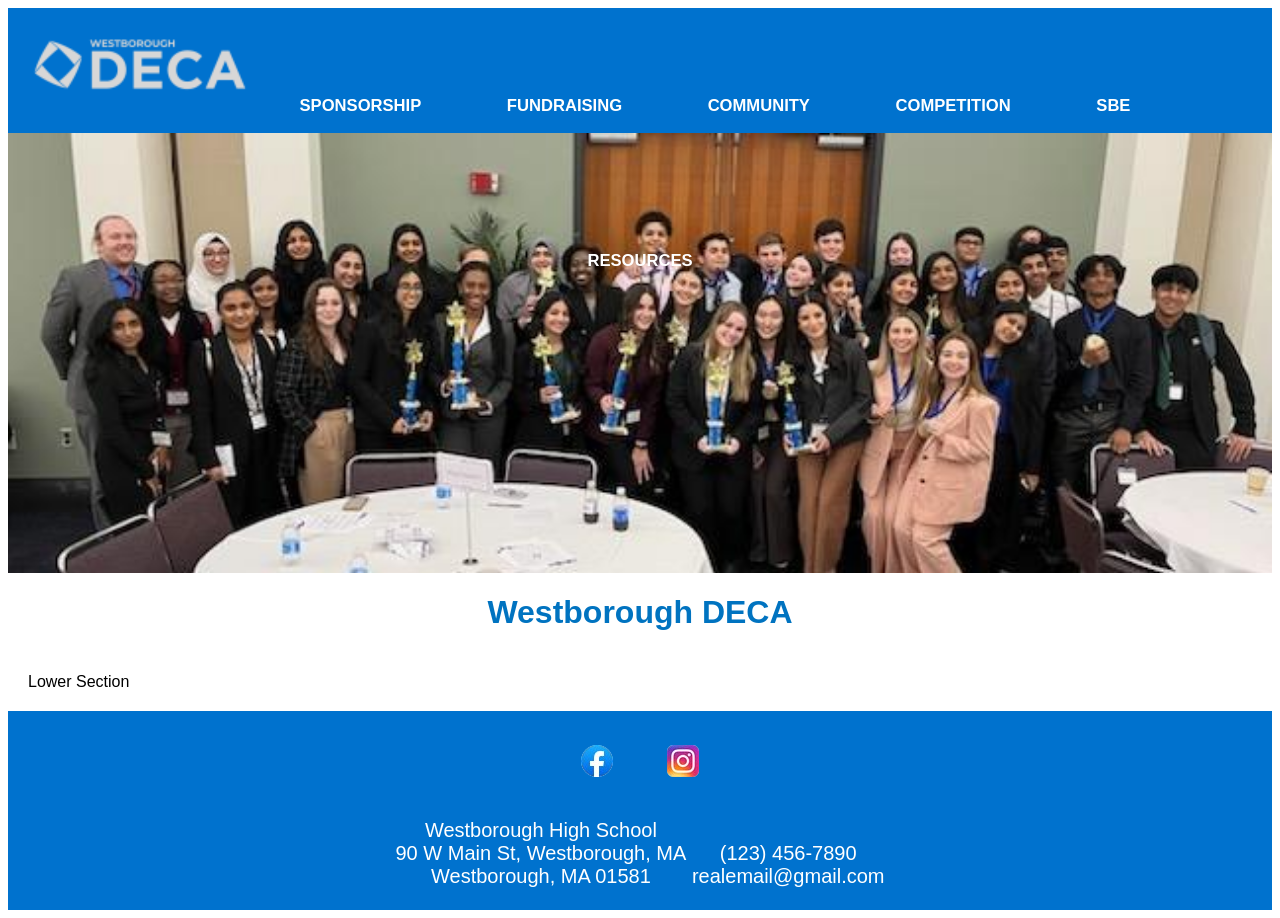
==== Index.html @ 2d1e21dd "Added design and deleted some useless stuff" ====
<!DOCTYPE html>
<html lang="en">

<head>
  <meta charset="UTF-8">
  <meta name="viewport" content="width=device-width, initial-scale=1.0">
  <title>Westborough DECA</title>
  <link rel="stylesheet" href="styles.css">
</head>

<body>
  <header>
    <nav>
      <ul>
        <li id="li-logo" class="logo"><a target="_self" href="index.html"><img
              src="images/logos/westboroughDecaLogo2.png"></a></li>
        <li class="menu"><a href="sponsorship.html">
            <h5 class="menu">Sponsorship</h5>
          </a></li>
        <li class="menu"><a href="fundraising.html">
            <h5 class="menu">Fundraising</h5>
          </a></li>
        <li class="menu"><a href="community.html">
            <h5 class="menu">Community</h5>
          </a></li>
        <li class="menu"><a href="competition.html">
            <h5 class="menu">Competition</h5>
          </a></li>
        <li class="menu"><a href="sbe.html">
            <h5 class="menu">SBE</h5>
          </a></li>
          <li class="menu"><a href="resources.html">
            <h5 class="menu">Resources</h5>
          </a></li>
      </ul>
    </nav>
  </header>
  <div class="heroImage">
  </div>
  <div class="page-name">
    <h1>Westborough DECA</h1>
  </div>
  </section>
  <section>Lower Section</section>
  <footer>
    <ul class="socialIcons">
      <a target="_blank" href="https://www.facebook.com/people/Westborough-High-School-DECA/100087471254260/">
        <img src="images/logos/facebookLogo1.png">
      </a>
    </ul>
    <ul class="socialIcons">
      <a target="_blank" href="https://www.instagram.com/westborough_deca/">
        <img src="images/logos/instagramLogo1.png">
      </a>
    </ul>
    <br>
    <ul class="footerInfo">
      <li>
        <div class="address">
          Westborough High School
          <br>90 W Main St, Westborough, MA
          <br>Westborough, MA 01581
        </div>
      </li>
      <li>
        <div class="contact">
          <br>(123) 456-7890
          <br>realemail@gmail.com
        </div>
      </li>
    </ul>
  </footer>
</body>

</html>
---- styles.css ----
body {
  font-family: Arial, Helvetica, sans-serif;
}

div.heroImage {
  background-image: url(images/heroImages/heroImage1.png);
  background-repeat: no-repeat;
  background-size: 100%;
  padding: 20px;
  height: 400px;
  text-align: center;
  color: #0073C0;
}

section {
  background: white;
  color: black;
  padding: 20px;
  display: flex;
  flex-direction: row;
}

footer {
  background-color: #0072ce;
  padding: 10px 20px;
  color: white;
  text-align: center;
}

button {
  background-color: aqua;
  width: 100px;
  height: 40px;
  margin: auto;
  border-radius: 50%;
}

button:hover {
  background-color: blue;
  color: white;
}

ul {
  margin: 0;
  padding: 0;
  list-style-type: none;
  font-size: 20px;
  justify-content: space-between;
  align-items: baseline;
}

li {
  display: inline-block;
}

a {
  text-decoration: none;
  color: inherit;
}

button {
  box-shadow: gray 0 0 10px;
  border: 1px solid white;
}

ul.socialIcons {
  display: inline-block;
  margin: 2%;
  margin-bottom: 1%;
  margin-top: 2%;
}

li.logo {
  size: 150px;
  width: 150px;
  height: 40px;
  justify-items: flex-start;
}

li.menu {
  justify-content: flex-end;
  align-items: baseline;
  text-transform: uppercase;
  vertical-align: middle;
  position: relative;
  margin: 40px;
}

li.menu:hover {
  text-decoration: underline;
  color: rgb(40, 132, 132);
}

th.menu {
  padding-top: 30px;
  height: max-content;
  justify-content: space-between;
  display: inline-block;
  align-items: baseline;
  text-transform: uppercase;
  border-color: #0073C0;
}

th.logo {
  justify-content: space-between;
  display: inline-block;
  align-items: baseline;
  text-transform: uppercase;
  border-bottom: none;
  border-top: none;
  border-right: 1px solid black;
  border-left: none;
  border-color: #0073C0;
}

th.menu:hover {
  background-color: blue;
}

table.menu {
  width: 100%;
  height: 100%;
  float: right;
}

#th-left {
  border-left: 0px;
}

header {
  background-color: #0072ce;
  padding: 20px;
  text-align: center;
  color: white;
  height: 85px;
}

#li-logo {
  size: 150px;
  width: 150px;
  height: 40px;
  justify-items: flex-start;
  float: left;
}

div.page-name {
  text-align: center;
  color: #0073C0;
}

ul.footerInfo {
  display: inline-block;
  margin: 2%;
  margin-bottom: 1%;
  margin-top: 2%;
}
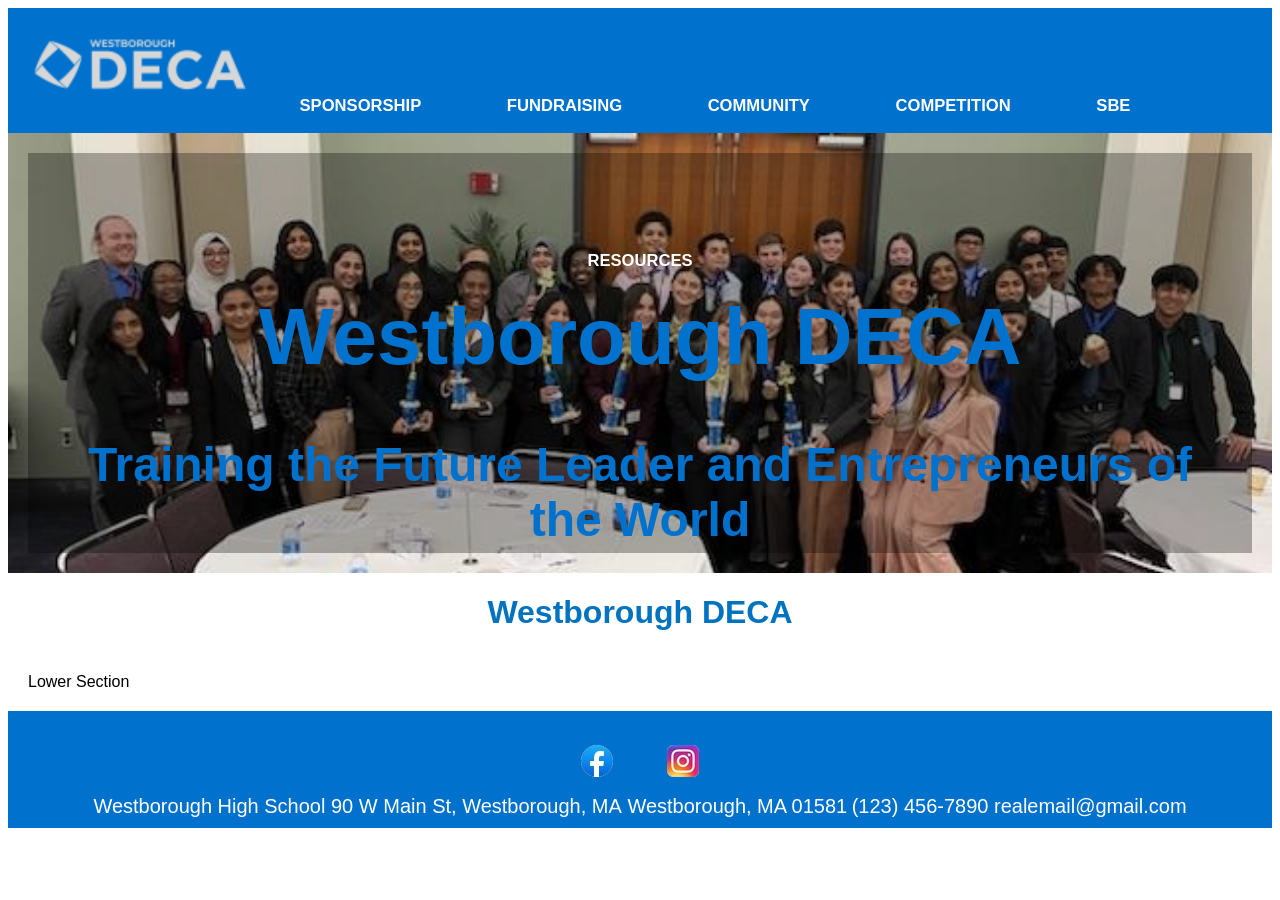
==== commit 9d93efed: "Added stuff and added license" ====
--- a/Index.html
+++ b/Index.html
@@ -35,7 +35,11 @@
       </ul>
     </nav>
   </header>
-  <div class="heroImage">
+  <div class="heroImageHomePage">
+    <div class="header">
+      <h1 class="header">Westborough DECA</h1>
+      <h2 class="missionStatement">Training the Future Leader and Entrepreneurs of the World</h2>
+    </div>
   </div>
   <div class="page-name">
     <h1>Westborough DECA</h1>
@@ -53,20 +57,19 @@
         <img src="images/logos/instagramLogo1.png">
       </a>
     </ul>
-    <br>
-    <ul class="footerInfo">
+    <div class="footerInfo">
       <li>
-        <div class="address">
-          Westborough High School
-          <br>90 W Main St, Westborough, MA
-          <br>Westborough, MA 01581
-        </div>
+        <ul class="address">
+          <li>Westborough High School</li>
+          <li>90 W Main St, Westborough, MA</li>
+          <li>Westborough, MA 01581</li>
+        </ul>
       </li>
       <li>
-        <div class="contact">
-          <br>(123) 456-7890
-          <br>realemail@gmail.com
-        </div>
+        <ul class="contact">
+          <li>(123) 456-7890</li>
+          <li>realemail@gmail.com</li>
+        </ul>
       </li>
     </ul>
   </footer>
--- a/styles.css
+++ b/styles.css
@@ -2,7 +2,7 @@
   font-family: Arial, Helvetica, sans-serif;
 }
 
-div.heroImage {
+div.heroImageHomePage {
   background-image: url(images/heroImages/heroImage1.png);
   background-repeat: no-repeat;
   background-size: 100%;
@@ -88,7 +88,7 @@
 
 li.menu:hover {
   text-decoration: underline;
-  color: rgb(40, 132, 132);
+  color:black;
 }
 
 th.menu {
@@ -153,4 +153,27 @@
   margin: 2%;
   margin-bottom: 1%;
   margin-top: 2%;
+}
+
+div.header {
+  background: rgba(0, 0, 0, 0.3);
+  background-size: 100%;
+  padding: 20px;
+  height: 90%;
+  text-align: center;
+}
+
+h1.header {
+  margin-top: 10%;
+  font-size: 500%;
+  color:#0072ce;
+}
+
+h2.missionStatement {
+  font-size: 300%;
+  color:#0072ce;
+}
+
+div.address {
+  
 }
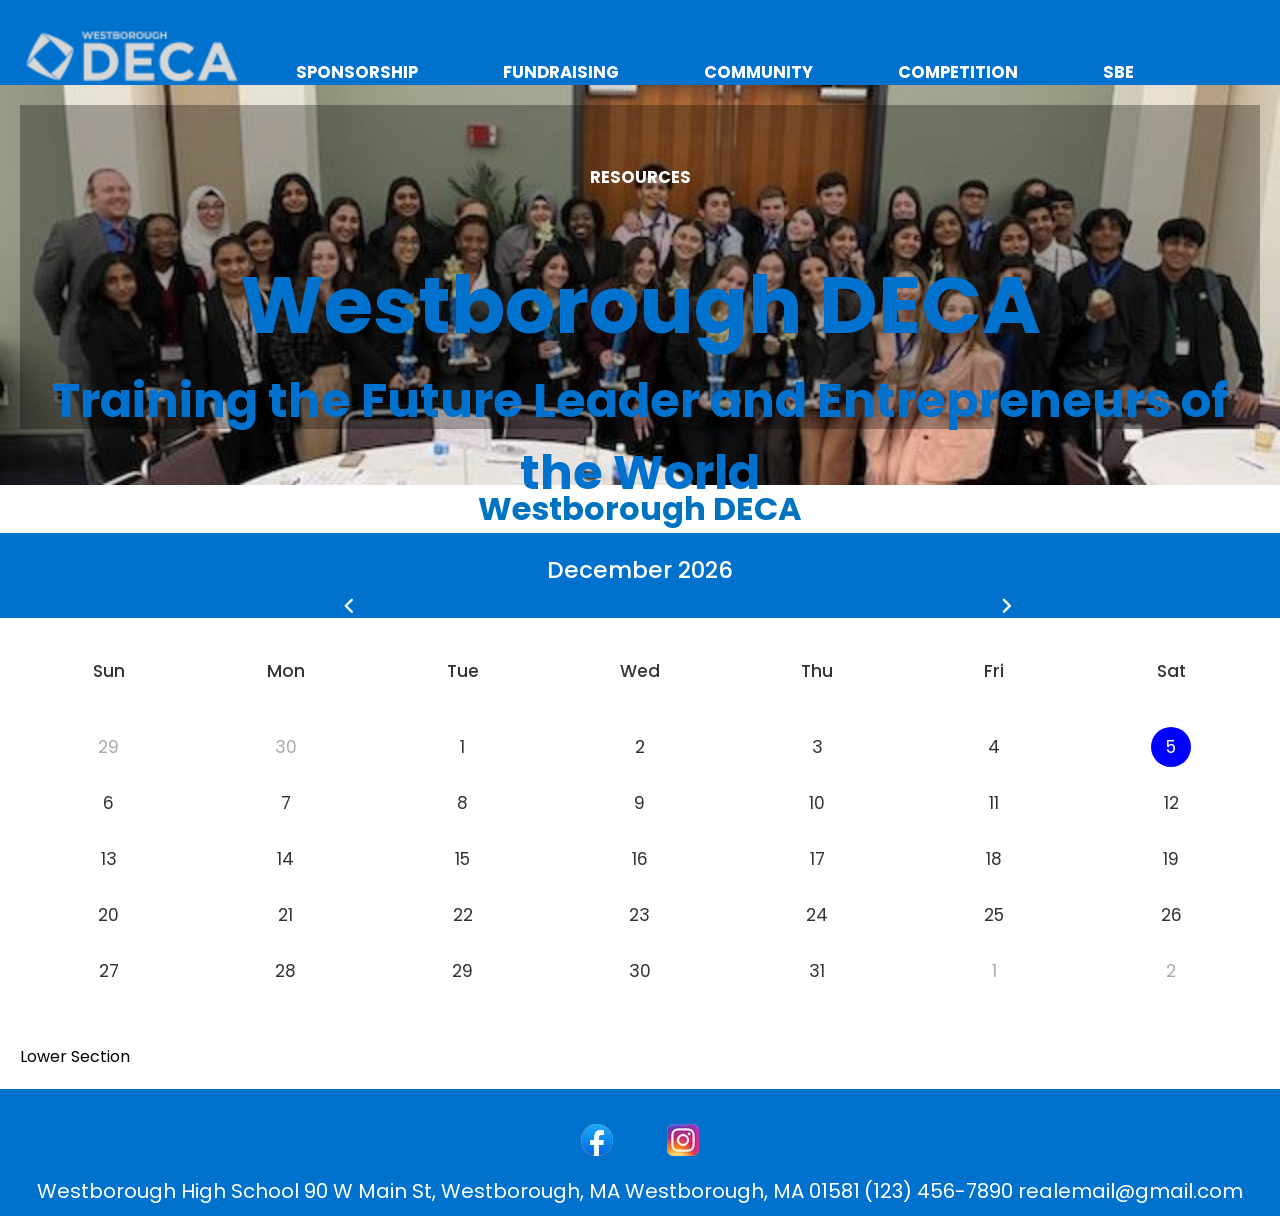
==== commit 3882edff: "added a wip claender" ====
--- a/Index.html
+++ b/Index.html
@@ -6,6 +6,9 @@
   <meta name="viewport" content="width=device-width, initial-scale=1.0">
   <title>Westborough DECA</title>
   <link rel="stylesheet" href="styles.css">
+  <link rel="stylesheet"
+    href="https://fonts.googleapis.com/css2?family=Material+Symbols+Rounded:opsz,wght,FILL,GRAD@20..48,100..700,0..1,-50..200">
+  <script src="script.js" defer></script>
 </head>
 
 <body>
@@ -29,7 +32,7 @@
         <li class="menu"><a href="sbe.html">
             <h5 class="menu">SBE</h5>
           </a></li>
-          <li class="menu"><a href="resources.html">
+        <li class="menu"><a href="resources.html">
             <h5 class="menu">Resources</h5>
           </a></li>
       </ul>
@@ -43,6 +46,27 @@
   </div>
   <div class="page-name">
     <h1>Westborough DECA</h1>
+  </div>
+  <div class="calendar-wrapper">
+    <header class="calendar-header">
+      <p class="current-date"></p>
+      <div class="icons">
+        <span id="prev" class="material-symbols-rounded">chevron_left</span>
+        <span id="next" class="material-symbols-rounded">chevron_right</span>
+      </div>
+    </header>
+    <div class="calendar">
+      <ul class="weeks">
+        <li class="calendar">Sun</li>
+        <li class="calendar">Mon</li>
+        <li class="calendar">Tue</li>
+        <li class="calendar">Wed</li>
+        <li class="calendar">Thu</li>
+        <li class="calendar">Fri</li>
+        <li class="calendar">Sat</li>
+      </ul>
+      <ul class="days"></ul>
+    </div>
   </div>
   </section>
   <section>Lower Section</section>
@@ -71,7 +95,7 @@
           <li>realemail@gmail.com</li>
         </ul>
       </li>
-    </ul>
+      </ul>
   </footer>
 </body>
 
--- a/styles.css
+++ b/styles.css
@@ -1,7 +1,122 @@
-body {
-  font-family: Arial, Helvetica, sans-serif;
-}
-
+@import url('https://fonts.googleapis.com/css2?family=Poppins:wght@400;500;600&display=swap');
+
+/* Calender CSS*/
+* {
+  margin: 0;
+  padding: 0;
+  box-sizing: border-box;
+  font-family: 'Poppins', sans-serif;
+}
+
+.wrapper {
+  width: 450px;
+  background: #fff;
+  border-radius: 10px;
+  box-shadow: 0 15px 40px rgba(0, 0, 0, 0.12);
+}
+
+.wrapper header {
+  display: flex;
+  align-items: center;
+  padding: 25px 30px 10px;
+  justify-content: space-between;
+}
+
+header .icons {
+  display: flex;
+}
+
+header .icons span {
+  height: 38px;
+  width: 38px;
+  margin: 0 25%;
+  cursor: pointer;
+  text-align: center;
+  line-height: 38px;
+  font-size: 1.9rem;
+  user-select: none;
+  border-radius: 50%;
+}
+
+.icons span:last-child {
+  margin-right: -10px;
+}
+
+header .icons span:hover {
+  background: #f2f2f2;
+}
+
+header .current-date {
+  font-size: 1.45rem;
+  font-weight: 500;
+}
+
+.calendar {
+  padding: 20px;
+}
+
+.calendar ul {
+  display: flex;
+  flex-wrap: wrap;
+  list-style: none;
+  text-align: center;
+}
+
+.calendar .days {
+  margin-bottom: 20px;
+}
+
+.calendar li {
+  color: #333;
+  width: calc(100% / 7);
+  font-size: 1.07rem;
+}
+
+.calendar .weeks li {
+  font-weight: 500;
+  cursor: default;
+}
+
+.calendar .days li {
+  z-index: 1;
+  cursor: pointer;
+  position: relative;
+  margin-top: 30px;
+}
+
+.days li.inactive {
+  color: #aaa;
+}
+
+.days li.active {
+  color: #fff;
+}
+
+.days li::before {
+  position: absolute;
+  content: "";
+  left: 50%;
+  top: 50%;
+  height: 40px;
+  width: 40px;
+  z-index: -1;
+  border-radius: 50%;
+  transform: translate(-50%, -50%);
+}
+
+.days li.active::before {
+  background: blue;
+}
+
+.days li:not(.active):hover::before {
+  background: #f2f2f2;
+}
+
+header.calendar-header {
+  background-color: 0072ce;
+}
+
+/* Yet to be labeled CSS*/
 div.heroImageHomePage {
   background-image: url(images/heroImages/heroImage1.png);
   background-repeat: no-repeat;
@@ -88,7 +203,7 @@
 
 li.menu:hover {
   text-decoration: underline;
-  color:black;
+  color: black;
 }
 
 th.menu {
@@ -166,14 +281,10 @@
 h1.header {
   margin-top: 10%;
   font-size: 500%;
-  color:#0072ce;
+  color: #0072ce;
 }
 
 h2.missionStatement {
   font-size: 300%;
-  color:#0072ce;
-}
-
-div.address {
-  
+  color: #0072ce;
 }
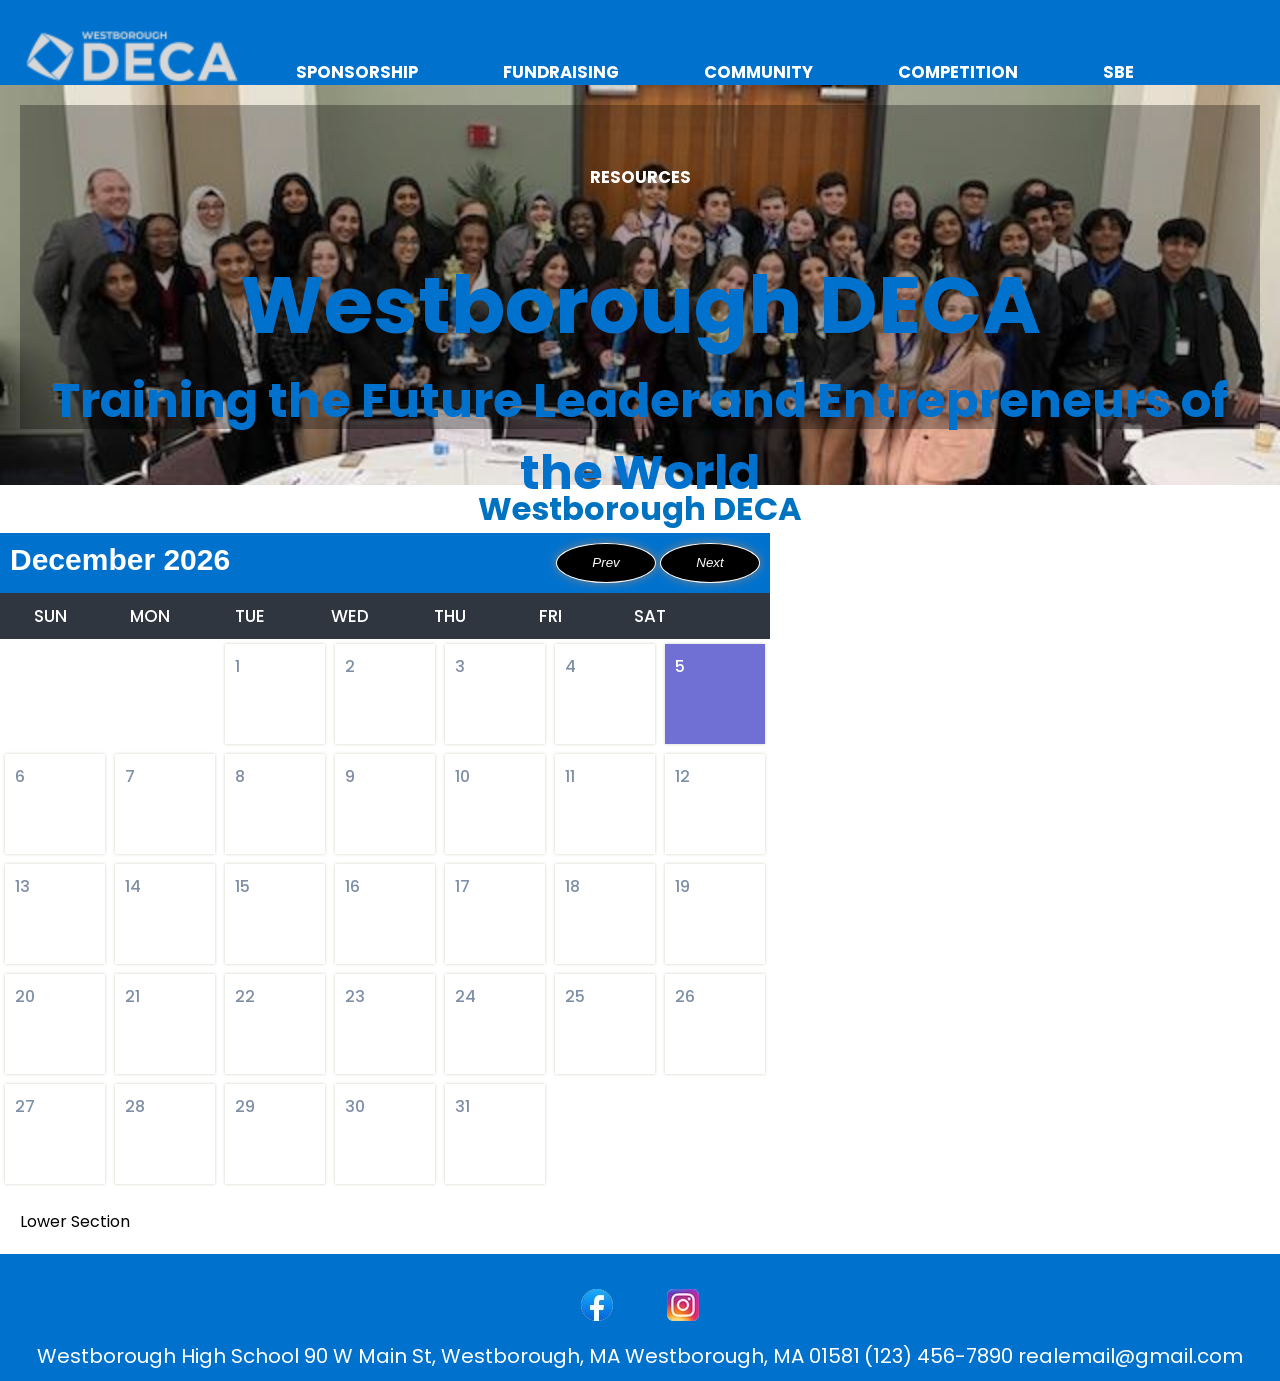
==== commit c614053c: "id needs implementation and calender has to be made larger" ====
--- a/Index.html
+++ b/Index.html
@@ -47,25 +47,39 @@
   <div class="page-name">
     <h1>Westborough DECA</h1>
   </div>
-  <div class="calendar-wrapper">
-    <header class="calendar-header">
-      <p class="current-date"></p>
-      <div class="icons">
-        <span id="prev" class="material-symbols-rounded">chevron_left</span>
-        <span id="next" class="material-symbols-rounded">chevron_right</span>
+  <div class="calender">
+    <div class="calenderContainer">
+      <div class="calenderHeader">
+        <div id="month"></div>
+        <div>
+          <button id="btnBack"><i class="leftButton"> Prev </i></button>
+          <button id="btnNext"><i class="rightButton"> Next </i></button>
+        </div>
       </div>
-    </header>
-    <div class="calendar">
-      <ul class="weeks">
-        <li class="calendar">Sun</li>
-        <li class="calendar">Mon</li>
-        <li class="calendar">Tue</li>
-        <li class="calendar">Wed</li>
-        <li class="calendar">Thu</li>
-        <li class="calendar">Fri</li>
-        <li class="calendar">Sat</li>
-      </ul>
-      <ul class="days"></ul>
+      <div class="weekdays">
+        <div>Sun</div>
+        <div>Mon</div>
+        <div>Tue</div>
+        <div>Wed</div>
+        <div>Thu</div>
+        <div>Fri</div>
+        <div>Sat</div>
+      </div>
+      <div id="calendar"></div>
+    </div>
+    <div id="model"></div>
+    <div id="addEvent">
+      <h2>Add Event</h2>
+      <input type="text" id="txtTitle" placeholder="Event Title" />
+      <button id="btnSave">Save</button>
+      <button class="btnClose">Close</button>
+    </div>
+
+    <div id="viewEvent">
+      <h2>Event</h2>
+      <p id="eventText">This is Sample Event</p>
+      <button id="btnDelete">Delete</button>
+      <button class="btnClose">Close</button>
     </div>
   </div>
   </section>
--- a/styles.css
+++ b/styles.css
@@ -7,113 +7,164 @@
   box-sizing: border-box;
   font-family: 'Poppins', sans-serif;
 }
-
-.wrapper {
-  width: 450px;
-  background: #fff;
-  border-radius: 10px;
-  box-shadow: 0 15px 40px rgba(0, 0, 0, 0.12);
-}
-
-.wrapper header {
-  display: flex;
-  align-items: center;
-  padding: 25px 30px 10px;
-  justify-content: space-between;
-}
-
-header .icons {
-  display: flex;
-}
-
-header .icons span {
-  height: 38px;
-  width: 38px;
-  margin: 0 25%;
+.calenderContainer {
+  width: 770px;
+  background-color:white;
+  justify-content: center;
+}
+
+.calenderHeader {
+  padding: 10px;
+  display: flex;
+  justify-content: space-between;
+  background-color: #0072ce;
+}
+
+.calenderHeader #month {
+  color:white;
+  font-size: 30px;
+  font-weight: 600;
+}
+
+.calendar button {
+  width: 75px;
   cursor: pointer;
-  text-align: center;
-  line-height: 38px;
-  font-size: 1.9rem;
-  user-select: none;
-  border-radius: 50%;
-}
-
-.icons span:last-child {
-  margin-right: -10px;
-}
-
-header .icons span:hover {
-  background: #f2f2f2;
-}
-
-header .current-date {
-  font-size: 1.45rem;
+  border: none;
+  outline: none;
+  padding: 5px;
+  border-radius: 3px;
+  color: white;
+}
+
+.calenderHeader button {
+  background-color:black;
+  color:white;
+}
+
+.weekdays {
+  width: 100%;
+  display: flex;
+  background-color: #2f3640;
+  font-size: 17px;
+  color: #fff;
   font-weight: 500;
 }
 
-.calendar {
-  padding: 20px;
-}
-
-.calendar ul {
+.weekdays div {
+  width: 100px;
+  padding: 10px;
+  text-align: center;
+  text-transform: uppercase;
+}
+
+#calendar {
+  width: 100%;
+  margin: auto;
   display: flex;
   flex-wrap: wrap;
-  list-style: none;
-  text-align: center;
-}
-
-.calendar .days {
+}
+
+.day {
+  width: 100px;
+  height: 100px;
+  padding: 10px;
+  cursor: pointer;
+  margin: 5px;
+  box-sizing: border-box;
+  box-shadow: 0px 0px 3px #cbd4c2;
+  color: #7f8fa6;
+  font-weight: 500;
+  display: flex;
+  flex-direction: column;
+  justify-content: space-between;
+}
+
+.day:hover {
+  background-color: rgba(112, 111, 211, 0.1);
+  color: #706fd3;
+}
+
+#currentDay {
+  background-color: #706fd3;
+  color: #fff;
+}
+
+.event {
+  font-size: 10px;
+  padding: 3px;
+  background-color: #3d3d3d;
+  color: #fff;
+  border-radius: 5px;
+  max-height: 55px;
+  overflow: hidden;
+}
+
+.event.activity {
+  background-color: palegreen;
+  color: #3d3d3d;
+}
+
+.plain {
+  cursor: default;
+  box-shadow: none;
+}
+
+#model {
+  display: none;
+  position: absolute;
+  top: 0px;
+  left: 0px;
+  width: 100vw;
+  height: 100vh;
+  z-index: 10;
+  background-color: rgba(0, 0, 0, 0.8);
+}
+
+#addEvent,
+#viewEvent {
+  display: none;
+  width: 350px;
+  background-color: #fff;
+  padding: 25px;
+  position: absolute;
+  z-index: 20;
+}
+
+#addEvent h2,
+#viewEvent h2 {
+  font-weight: 500;
+  margin-bottom: 10px;
+}
+
+#txtTitle {
+  padding: 10px;
+  width: 100%;
+  box-sizing: border-box;
+  margin-bottom: 25px;
+  border-radius: 3px;
+  outline: none;
+  border: 1px solid #cbd4c2;
+  font-size: 16px;
+}
+
+#btnSave {
+  background-color: #2ed573;
+}
+
+.btnClose {
+  background-color: #2f3542;
+}
+
+#viewEvent p {
   margin-bottom: 20px;
 }
 
-.calendar li {
-  color: #333;
-  width: calc(100% / 7);
-  font-size: 1.07rem;
-}
-
-.calendar .weeks li {
-  font-weight: 500;
-  cursor: default;
-}
-
-.calendar .days li {
-  z-index: 1;
-  cursor: pointer;
-  position: relative;
-  margin-top: 30px;
-}
-
-.days li.inactive {
-  color: #aaa;
-}
-
-.days li.active {
-  color: #fff;
-}
-
-.days li::before {
-  position: absolute;
-  content: "";
-  left: 50%;
-  top: 50%;
-  height: 40px;
-  width: 40px;
-  z-index: -1;
-  border-radius: 50%;
-  transform: translate(-50%, -50%);
-}
-
-.days li.active::before {
-  background: blue;
-}
-
-.days li:not(.active):hover::before {
-  background: #f2f2f2;
-}
-
-header.calendar-header {
-  background-color: 0072ce;
+#btnDelete {
+  background-color: #ea2027;
+}
+
+.error {
+  border-color: #ea2027 !important;
 }
 
 /* Yet to be labeled CSS*/
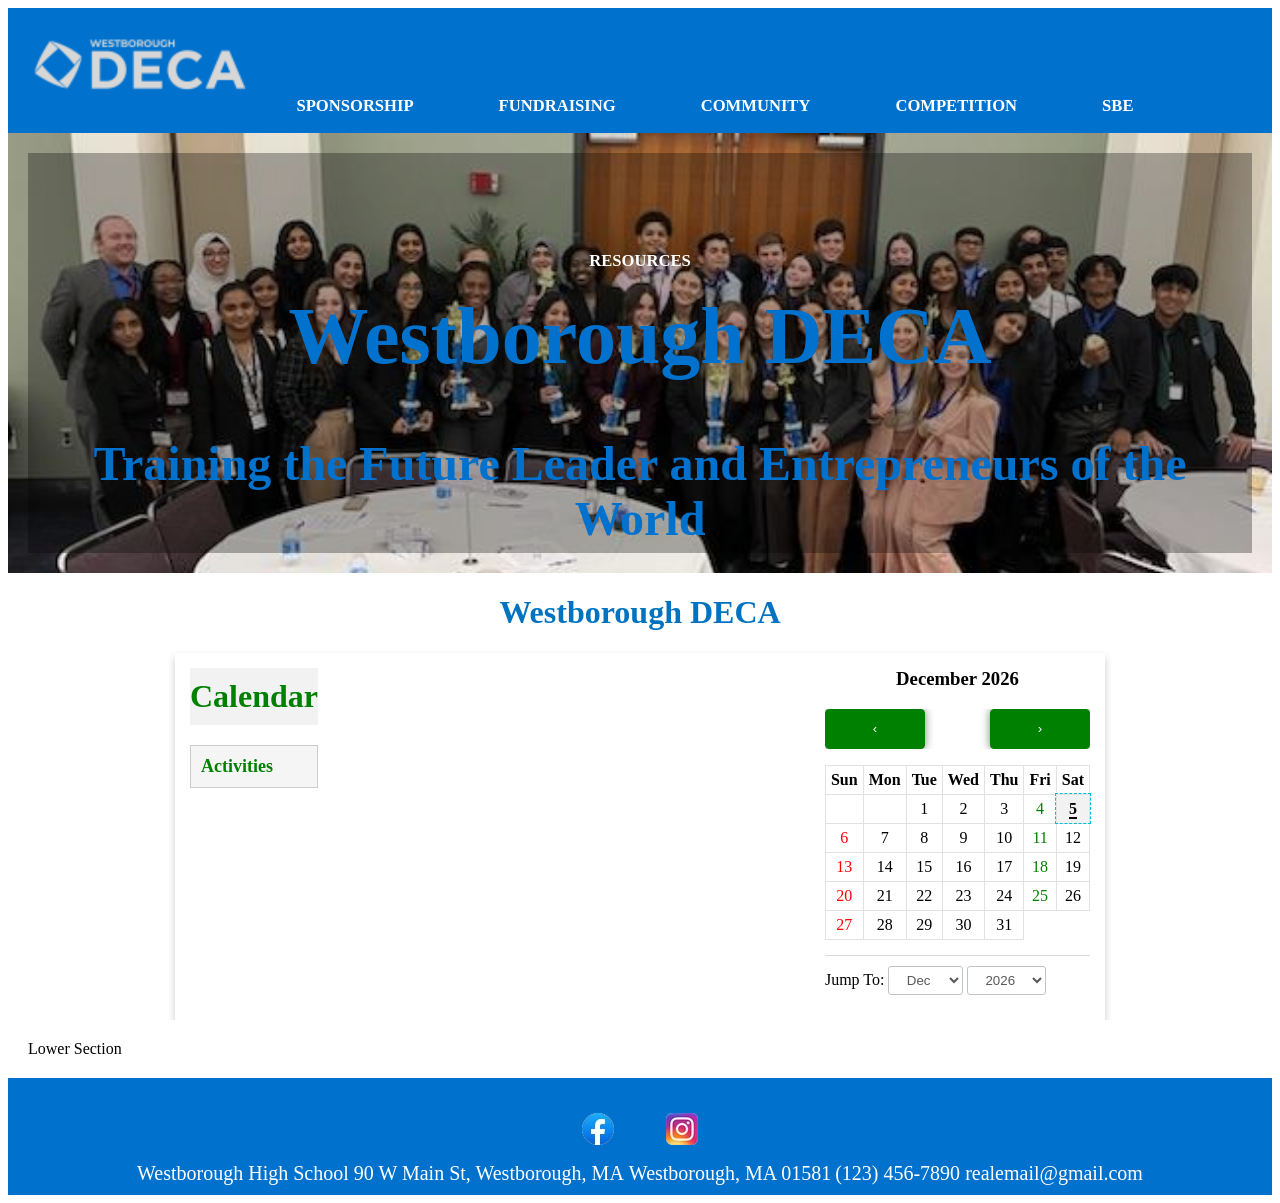
==== commit b3674678: "Maybe this calender will work" ====
--- a/Index.html
+++ b/Index.html
@@ -47,39 +47,49 @@
   <div class="page-name">
     <h1>Westborough DECA</h1>
   </div>
-  <div class="calender">
-    <div class="calenderContainer">
-      <div class="calenderHeader">
-        <div id="month"></div>
-        <div>
-          <button id="btnBack"><i class="leftButton"> Prev </i></button>
-          <button id="btnNext"><i class="rightButton"> Next </i></button>
+  <div class="wrapper">
+    <div class="container-calendar">
+      <div id="left">
+        <h1>Calendar</h1>
+        <div id="activity-section">
+          <h3>Activities</h3>
+          <ul id="activityList">
+            <li data-event-id="1">
+              <strong>Event Title</strong>
+              <button class="delete-event" onclick="deleteEvent(1)">Delete</button>
+            </li>
+          </ul>
         </div>
       </div>
-      <div class="weekdays">
-        <div>Sun</div>
-        <div>Mon</div>
-        <div>Tue</div>
-        <div>Wed</div>
-        <div>Thu</div>
-        <div>Fri</div>
-        <div>Sat</div>
+      <div id="right">
+        <h3 id="monthAndYear"></h3>
+        <div class="button-container-calendar">
+          <button id="previous" onclick="previous()">‹</button>
+          <button id="next" onclick="next()">›</button>
+        </div>
+        <table class="table-calendar" id="calendar" data-lang="en">
+          <thead id="thead-month"></thead>
+          <tbody id="calendar-body"></tbody>
+        </table>
+        <div class="footer-container-calendar">
+          <label for="month">Jump To: </label>
+          <select id="month" onchange="jump()">
+            <option value=0>Jan</option>
+            <option value=1>Feb</option>
+            <option value=2>Mar</option>
+            <option value=3>Apr</option>
+            <option value=4>May</option>
+            <option value=5>Jun</option>
+            <option value=6>Jul</option>
+            <option value=7>Aug</option>
+            <option value=8>Sep</option>
+            <option value=9>Oct</option>
+            <option value=10>Nov</option>
+            <option value=11>Dec</option>
+          </select>
+          <select id="year" onchange="jump()"></select>
+        </div>
       </div>
-      <div id="calendar"></div>
-    </div>
-    <div id="model"></div>
-    <div id="addEvent">
-      <h2>Add Event</h2>
-      <input type="text" id="txtTitle" placeholder="Event Title" />
-      <button id="btnSave">Save</button>
-      <button class="btnClose">Close</button>
-    </div>
-
-    <div id="viewEvent">
-      <h2>Event</h2>
-      <p id="eventText">This is Sample Event</p>
-      <button id="btnDelete">Delete</button>
-      <button class="btnClose">Close</button>
     </div>
   </div>
   </section>
--- a/styles.css
+++ b/styles.css
@@ -1,171 +1,202 @@
 @import url('https://fonts.googleapis.com/css2?family=Poppins:wght@400;500;600&display=swap');
 
 /* Calender CSS*/
-* {
-  margin: 0;
-  padding: 0;
-  box-sizing: border-box;
-  font-family: 'Poppins', sans-serif;
-}
-.calenderContainer {
-  width: 770px;
-  background-color:white;
-  justify-content: center;
-}
-
-.calenderHeader {
-  padding: 10px;
+.container-calendar {
+  background: #ffffff;
+  padding: 15px;
+  max-width: 900px;
+  margin: 0 auto;
+  overflow: auto;
+  box-shadow: 0 4px 8px 0 rgba(0, 0, 0, 0.2);
   display: flex;
   justify-content: space-between;
-  background-color: #0072ce;
-}
-
-.calenderHeader #month {
-  color:white;
-  font-size: 30px;
-  font-weight: 600;
-}
-
-.calendar button {
-  width: 75px;
-  cursor: pointer;
+}
+
+#event-section {
+  padding: 10px;
+  background: #f5f5f5;
+  margin: 20px 0;
+  border: 1px solid #ccc;
+}
+
+.container-calendar #left h1 {
+  color: green;
+  text-align: center;
+  background-color: #f2f2f2;
+  margin: 0;
+  padding: 10px 0;
+}
+
+#event-section h3 {
+  color: green;
+  font-size: 18px;
+  margin: 0;
+}
+
+#event-section input[type="date"],
+#event-section input[type="text"] {
+  margin: 10px 0;
+  padding: 5px;
+  width: 80%;
+}
+
+#event-section button {
+  background: green;
+  color: white;
   border: none;
-  outline: none;
+  padding: 5px 10px;
+  cursor: pointer;
+}
+
+.event-marker {
+  position: relative;
+}
+
+.event-marker::after {
+  content: '';
+  display: block;
+  width: 6px;
+  height: 6px;
+  background-color: red;
+  border-radius: 50%;
+  position: absolute;
+  bottom: 0;
+  left: 0;
+}
+
+.event-tooltip {
+  position: absolute;
+  background-color: rgba(234, 232, 232, 0.763);
+  color: black;
+  padding: 10px;
+  border-radius: 4px;
+  bottom: 20px;
+  left: 50%;
+  transform: translateX(-50%);
+  display: none;
+  transition: all 0.3s;
+  box-shadow: 0 2px 4px rgba(0, 0, 0, 0.2);
+  z-index: 1;
+}
+
+.event-marker:hover .event-tooltip {
+  display: block;
+}
+
+#activity-section {
+  padding: 10px;
+  background: #f5f5f5;
+  margin: 20px 0;
+  border: 1px solid #ccc;
+}
+
+#activity-section h3 {
+  color: green;
+  font-size: 18px;
+  margin: 0;
+}
+
+#activityList {
+  list-style: none;
+  padding: 0;
+}
+
+#activityList li {
+  margin: 5px 0;
+  font-size: 16px;
+}
+
+.delete-event {
+  background: rgb(237, 19, 19);
+  color: white;
+  border: none;
+  padding: 5px 10px;
+  cursor: pointer;
+  margin-left: 10px;
+  align-items: right;
+}
+
+.button-container-calendar button {
+  cursor: pointer;
+  background: green;
+  color: #fff;
+  border: 1px solid green;
+  border-radius: 4px;
+  padding: 5px 10px;
+}
+
+.table-calendar {
+  border-collapse: collapse;
+  width: 100%;
+}
+
+.table-calendar td,
+.table-calendar th {
   padding: 5px;
+  border: 1px solid #e2e2e2;
+  text-align: center;
+  vertical-align: top;
+}
+
+.date-picker.selected {
+  background-color: #f2f2f2;
+  font-weight: bold;
+  outline: 1px dashed #00BCD4;
+}
+
+.date-picker.selected span {
+  border-bottom: 2px solid currentColor;
+}
+
+.date-picker:nth-child(1) {
+  color: red;
+}
+
+.date-picker:nth-child(6) {
+  color: green;
+}
+
+.date-picker:hover {
+  background-color: green;
+  color: white;
+  cursor: pointer;
+}
+
+#monthAndYear {
+  text-align: center;
+  margin-top: 0;
+}
+
+.button-container-calendar {
+  position: relative;
+  margin-bottom: 1em;
+  overflow: hidden;
+  clear: both;
+}
+
+#previous {
+  float: left;
+}
+
+#next {
+  float: right;
+}
+
+.footer-container-calendar {
+  margin-top: 1em;
+  border-top: 1px solid #dadada;
+  padding: 10px 0;
+}
+
+.footer-container-calendar select {
+  cursor: pointer;
+  background: #ffffff;
+  color: #585858;
+  border: 1px solid #bfc5c5;
   border-radius: 3px;
-  color: white;
-}
-
-.calenderHeader button {
-  background-color:black;
-  color:white;
-}
-
-.weekdays {
-  width: 100%;
-  display: flex;
-  background-color: #2f3640;
-  font-size: 17px;
-  color: #fff;
-  font-weight: 500;
-}
-
-.weekdays div {
-  width: 100px;
-  padding: 10px;
-  text-align: center;
-  text-transform: uppercase;
-}
-
-#calendar {
-  width: 100%;
-  margin: auto;
-  display: flex;
-  flex-wrap: wrap;
-}
-
-.day {
-  width: 100px;
-  height: 100px;
-  padding: 10px;
-  cursor: pointer;
-  margin: 5px;
-  box-sizing: border-box;
-  box-shadow: 0px 0px 3px #cbd4c2;
-  color: #7f8fa6;
-  font-weight: 500;
-  display: flex;
-  flex-direction: column;
-  justify-content: space-between;
-}
-
-.day:hover {
-  background-color: rgba(112, 111, 211, 0.1);
-  color: #706fd3;
-}
-
-#currentDay {
-  background-color: #706fd3;
-  color: #fff;
-}
-
-.event {
-  font-size: 10px;
-  padding: 3px;
-  background-color: #3d3d3d;
-  color: #fff;
-  border-radius: 5px;
-  max-height: 55px;
-  overflow: hidden;
-}
-
-.event.activity {
-  background-color: palegreen;
-  color: #3d3d3d;
-}
-
-.plain {
-  cursor: default;
-  box-shadow: none;
-}
-
-#model {
-  display: none;
-  position: absolute;
-  top: 0px;
-  left: 0px;
-  width: 100vw;
-  height: 100vh;
-  z-index: 10;
-  background-color: rgba(0, 0, 0, 0.8);
-}
-
-#addEvent,
-#viewEvent {
-  display: none;
-  width: 350px;
-  background-color: #fff;
-  padding: 25px;
-  position: absolute;
-  z-index: 20;
-}
-
-#addEvent h2,
-#viewEvent h2 {
-  font-weight: 500;
-  margin-bottom: 10px;
-}
-
-#txtTitle {
-  padding: 10px;
-  width: 100%;
-  box-sizing: border-box;
-  margin-bottom: 25px;
-  border-radius: 3px;
-  outline: none;
-  border: 1px solid #cbd4c2;
-  font-size: 16px;
-}
-
-#btnSave {
-  background-color: #2ed573;
-}
-
-.btnClose {
-  background-color: #2f3542;
-}
-
-#viewEvent p {
-  margin-bottom: 20px;
-}
-
-#btnDelete {
-  background-color: #ea2027;
-}
-
-.error {
-  border-color: #ea2027 !important;
-}
+  padding: 5px 1em;
+}
+
 
 /* Yet to be labeled CSS*/
 div.heroImageHomePage {
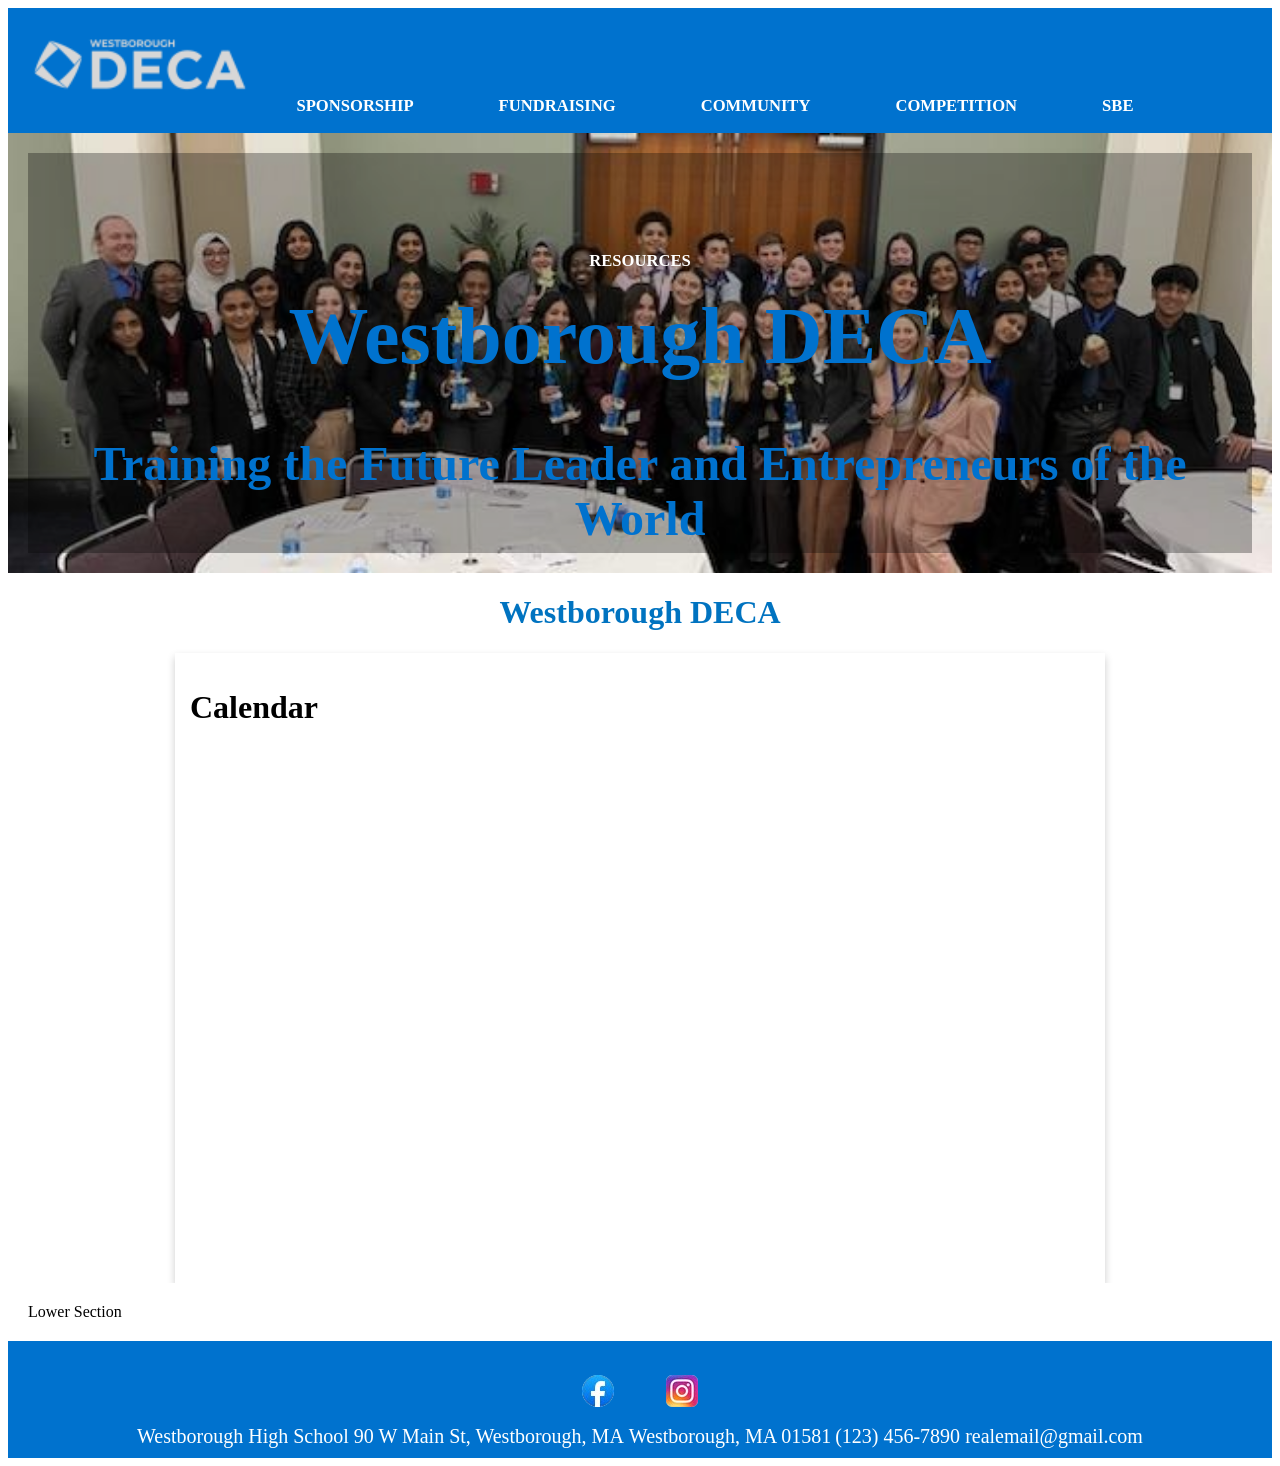
==== commit 184d3847: "Works" ====
--- a/Index.html
+++ b/Index.html
@@ -49,49 +49,10 @@
   </div>
   <div class="wrapper">
     <div class="container-calendar">
-      <div id="left">
         <h1>Calendar</h1>
-        <div id="activity-section">
-          <h3>Activities</h3>
-          <ul id="activityList">
-            <li data-event-id="1">
-              <strong>Event Title</strong>
-              <button class="delete-event" onclick="deleteEvent(1)">Delete</button>
-            </li>
-          </ul>
-        </div>
-      </div>
-      <div id="right">
-        <h3 id="monthAndYear"></h3>
-        <div class="button-container-calendar">
-          <button id="previous" onclick="previous()">‹</button>
-          <button id="next" onclick="next()">›</button>
-        </div>
-        <table class="table-calendar" id="calendar" data-lang="en">
-          <thead id="thead-month"></thead>
-          <tbody id="calendar-body"></tbody>
-        </table>
-        <div class="footer-container-calendar">
-          <label for="month">Jump To: </label>
-          <select id="month" onchange="jump()">
-            <option value=0>Jan</option>
-            <option value=1>Feb</option>
-            <option value=2>Mar</option>
-            <option value=3>Apr</option>
-            <option value=4>May</option>
-            <option value=5>Jun</option>
-            <option value=6>Jul</option>
-            <option value=7>Aug</option>
-            <option value=8>Sep</option>
-            <option value=9>Oct</option>
-            <option value=10>Nov</option>
-            <option value=11>Dec</option>
-          </select>
-          <select id="year" onchange="jump()"></select>
-        </div>
+        <iframe src="https://calendar.google.com/calendar/embed?src=c_a5cb8c85898e434a1dacc4f3ab550335d8e99159495d2afd720653013e7f6389%40group.calendar.google.com&ctz=America%2FNew_York" style="border: 0" width="800" height="600" frameborder="0" scrolling="no"></iframe>
       </div>
     </div>
-  </div>
   </section>
   <section>Lower Section</section>
   <footer>
--- a/styles.css
+++ b/styles.css
@@ -11,192 +11,6 @@
   display: flex;
   justify-content: space-between;
 }
-
-#event-section {
-  padding: 10px;
-  background: #f5f5f5;
-  margin: 20px 0;
-  border: 1px solid #ccc;
-}
-
-.container-calendar #left h1 {
-  color: green;
-  text-align: center;
-  background-color: #f2f2f2;
-  margin: 0;
-  padding: 10px 0;
-}
-
-#event-section h3 {
-  color: green;
-  font-size: 18px;
-  margin: 0;
-}
-
-#event-section input[type="date"],
-#event-section input[type="text"] {
-  margin: 10px 0;
-  padding: 5px;
-  width: 80%;
-}
-
-#event-section button {
-  background: green;
-  color: white;
-  border: none;
-  padding: 5px 10px;
-  cursor: pointer;
-}
-
-.event-marker {
-  position: relative;
-}
-
-.event-marker::after {
-  content: '';
-  display: block;
-  width: 6px;
-  height: 6px;
-  background-color: red;
-  border-radius: 50%;
-  position: absolute;
-  bottom: 0;
-  left: 0;
-}
-
-.event-tooltip {
-  position: absolute;
-  background-color: rgba(234, 232, 232, 0.763);
-  color: black;
-  padding: 10px;
-  border-radius: 4px;
-  bottom: 20px;
-  left: 50%;
-  transform: translateX(-50%);
-  display: none;
-  transition: all 0.3s;
-  box-shadow: 0 2px 4px rgba(0, 0, 0, 0.2);
-  z-index: 1;
-}
-
-.event-marker:hover .event-tooltip {
-  display: block;
-}
-
-#activity-section {
-  padding: 10px;
-  background: #f5f5f5;
-  margin: 20px 0;
-  border: 1px solid #ccc;
-}
-
-#activity-section h3 {
-  color: green;
-  font-size: 18px;
-  margin: 0;
-}
-
-#activityList {
-  list-style: none;
-  padding: 0;
-}
-
-#activityList li {
-  margin: 5px 0;
-  font-size: 16px;
-}
-
-.delete-event {
-  background: rgb(237, 19, 19);
-  color: white;
-  border: none;
-  padding: 5px 10px;
-  cursor: pointer;
-  margin-left: 10px;
-  align-items: right;
-}
-
-.button-container-calendar button {
-  cursor: pointer;
-  background: green;
-  color: #fff;
-  border: 1px solid green;
-  border-radius: 4px;
-  padding: 5px 10px;
-}
-
-.table-calendar {
-  border-collapse: collapse;
-  width: 100%;
-}
-
-.table-calendar td,
-.table-calendar th {
-  padding: 5px;
-  border: 1px solid #e2e2e2;
-  text-align: center;
-  vertical-align: top;
-}
-
-.date-picker.selected {
-  background-color: #f2f2f2;
-  font-weight: bold;
-  outline: 1px dashed #00BCD4;
-}
-
-.date-picker.selected span {
-  border-bottom: 2px solid currentColor;
-}
-
-.date-picker:nth-child(1) {
-  color: red;
-}
-
-.date-picker:nth-child(6) {
-  color: green;
-}
-
-.date-picker:hover {
-  background-color: green;
-  color: white;
-  cursor: pointer;
-}
-
-#monthAndYear {
-  text-align: center;
-  margin-top: 0;
-}
-
-.button-container-calendar {
-  position: relative;
-  margin-bottom: 1em;
-  overflow: hidden;
-  clear: both;
-}
-
-#previous {
-  float: left;
-}
-
-#next {
-  float: right;
-}
-
-.footer-container-calendar {
-  margin-top: 1em;
-  border-top: 1px solid #dadada;
-  padding: 10px 0;
-}
-
-.footer-container-calendar select {
-  cursor: pointer;
-  background: #ffffff;
-  color: #585858;
-  border: 1px solid #bfc5c5;
-  border-radius: 3px;
-  padding: 5px 1em;
-}
-
 
 /* Yet to be labeled CSS*/
 div.heroImageHomePage {
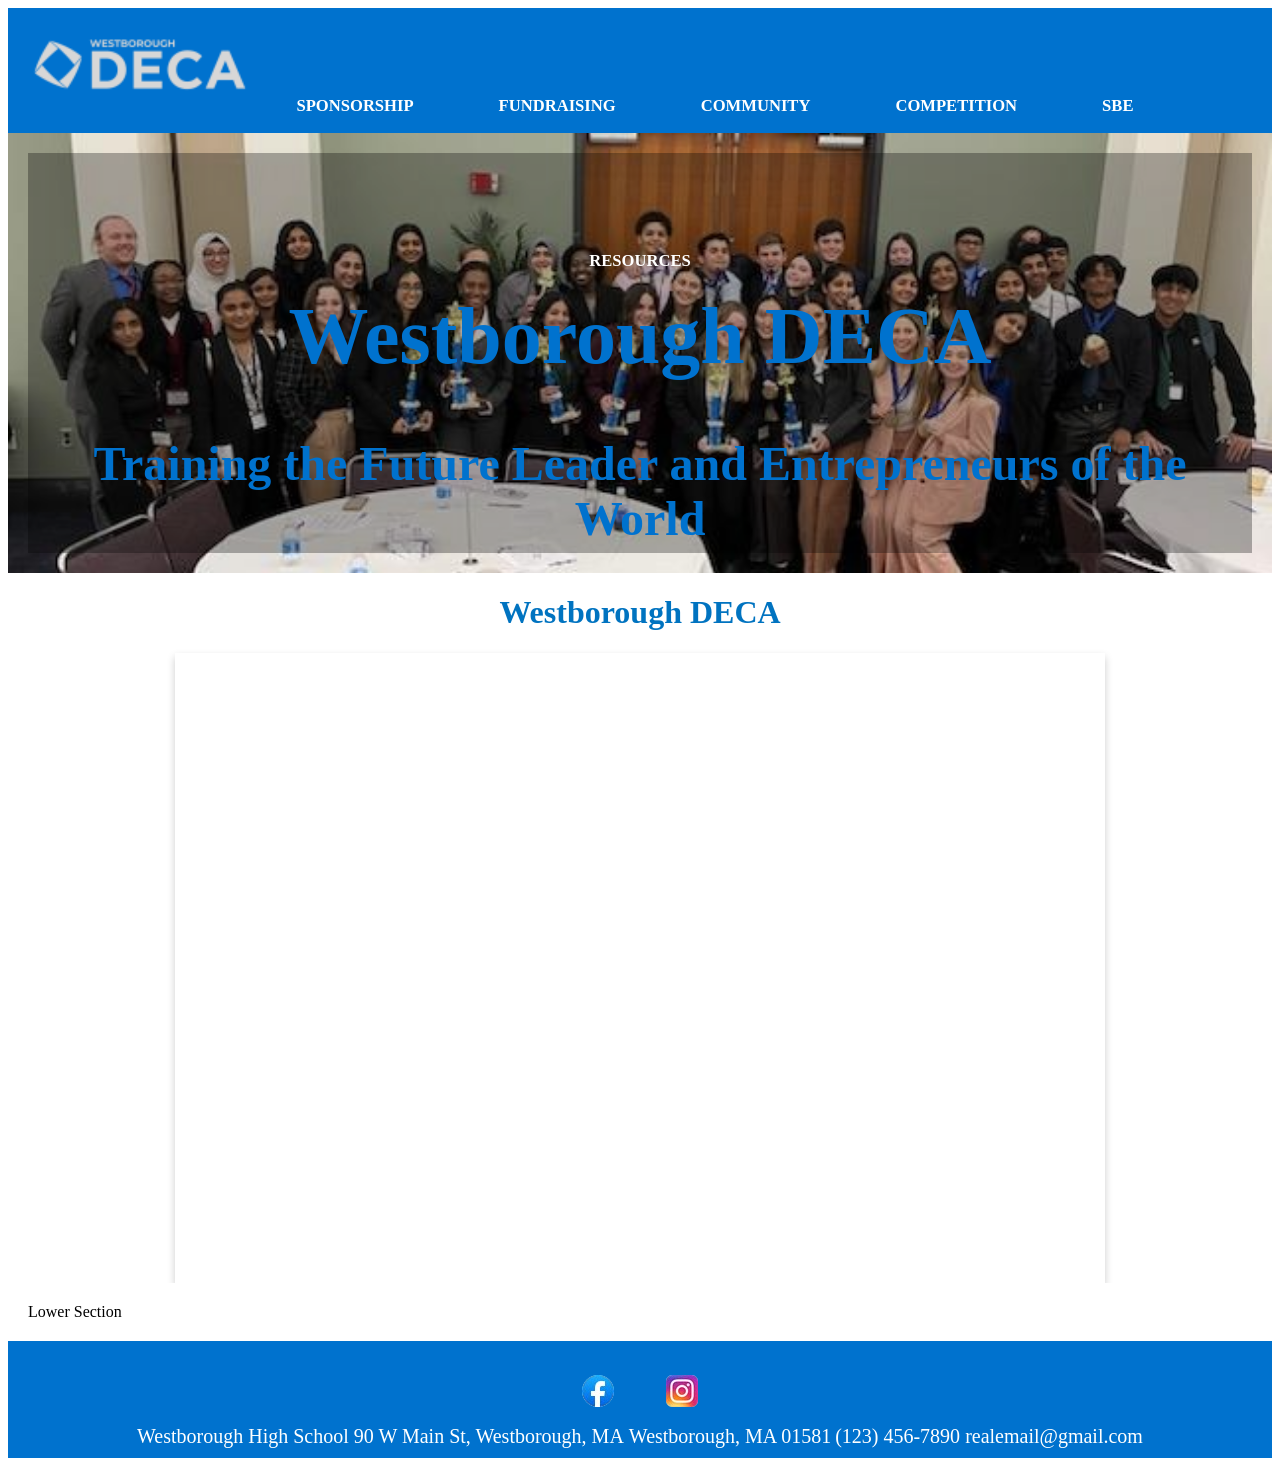
==== commit 544ef1c4: "Made a nice change to help scalability" ====
--- a/Index.html
+++ b/Index.html
@@ -49,8 +49,7 @@
   </div>
   <div class="wrapper">
     <div class="container-calendar">
-        <h1>Calendar</h1>
-        <iframe src="https://calendar.google.com/calendar/embed?src=c_a5cb8c85898e434a1dacc4f3ab550335d8e99159495d2afd720653013e7f6389%40group.calendar.google.com&ctz=America%2FNew_York" style="border: 0" width="800" height="600" frameborder="0" scrolling="no"></iframe>
+        <iframe class="mainCalander" src="https://calendar.google.com/calendar/embed?src=c_a5cb8c85898e434a1dacc4f3ab550335d8e99159495d2afd720653013e7f6389%40group.calendar.google.com&ctz=America%2FNew_York" style="border: 0" width="800" height="600" frameborder="0" scrolling="no"></iframe>
       </div>
     </div>
   </section>
--- a/styles.css
+++ b/styles.css
@@ -2,7 +2,6 @@
 
 /* Calender CSS*/
 .container-calendar {
-  background: #ffffff;
   padding: 15px;
   max-width: 900px;
   margin: 0 auto;
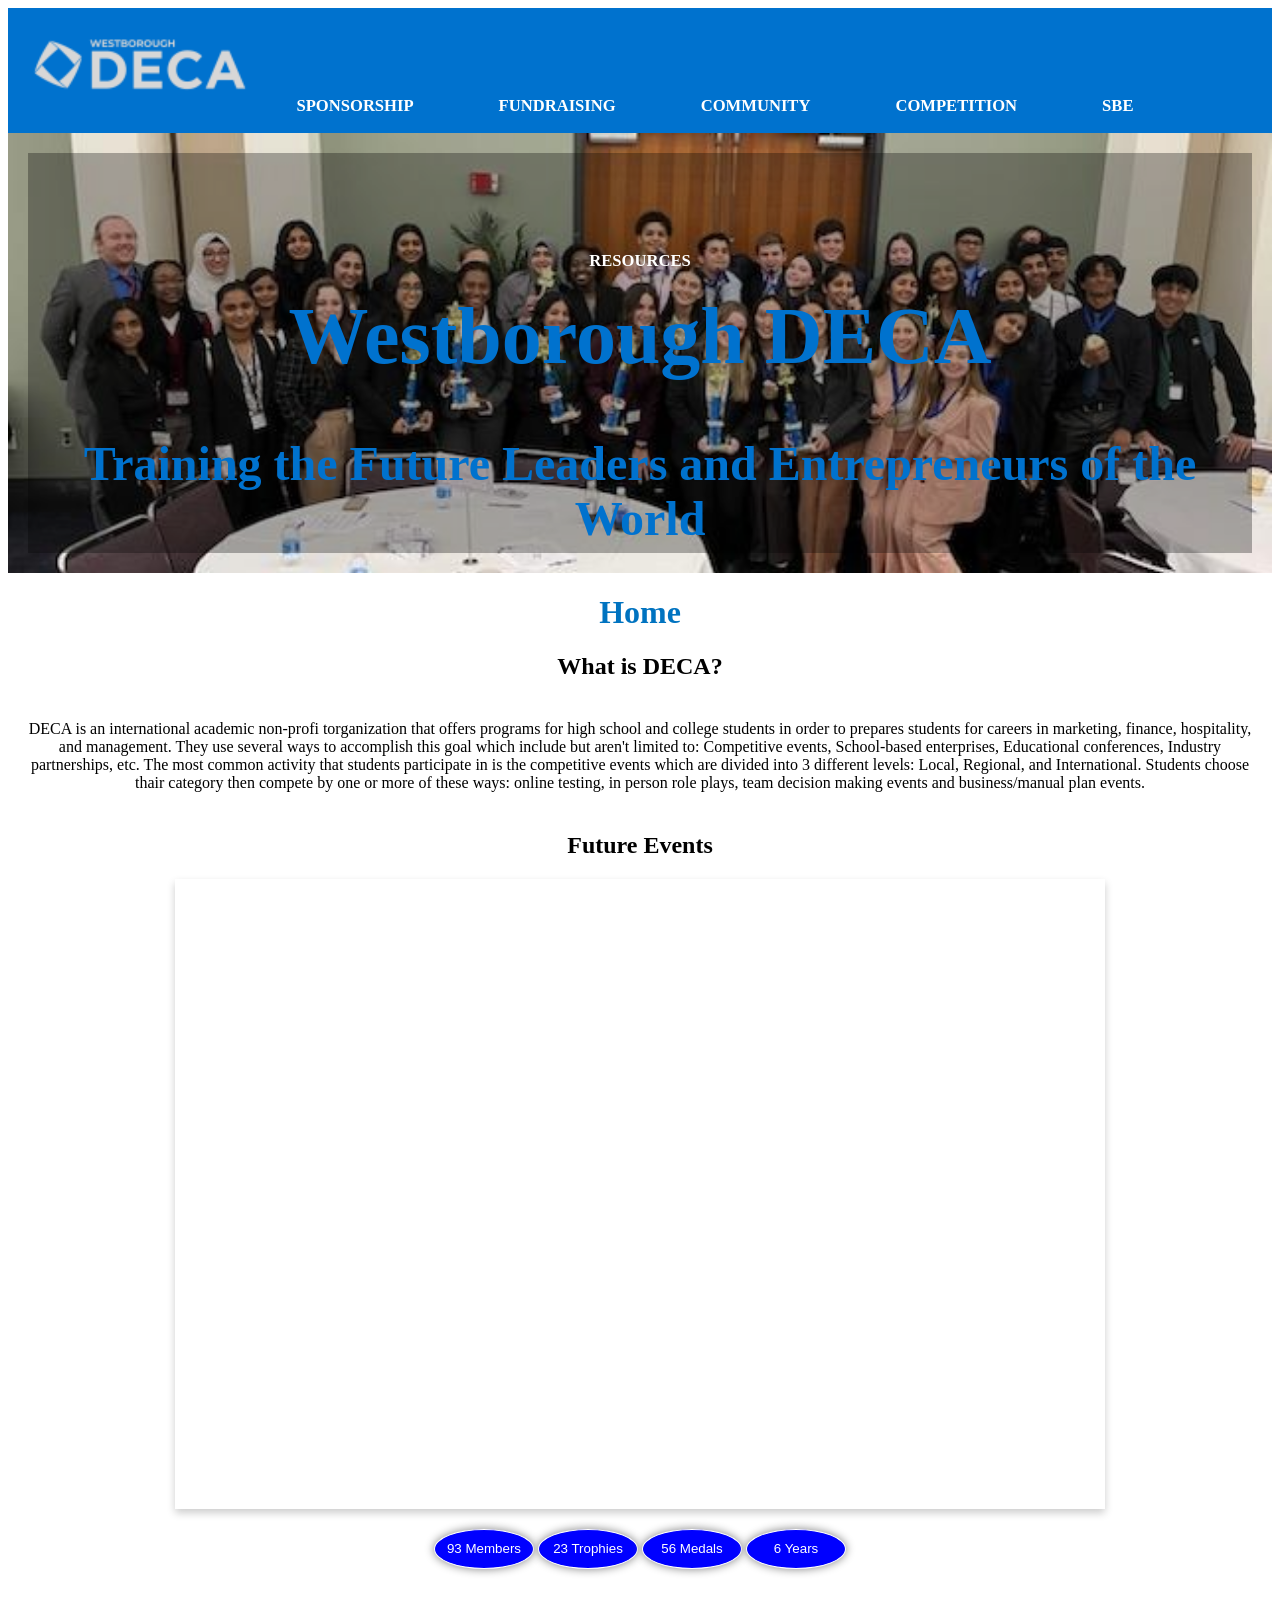
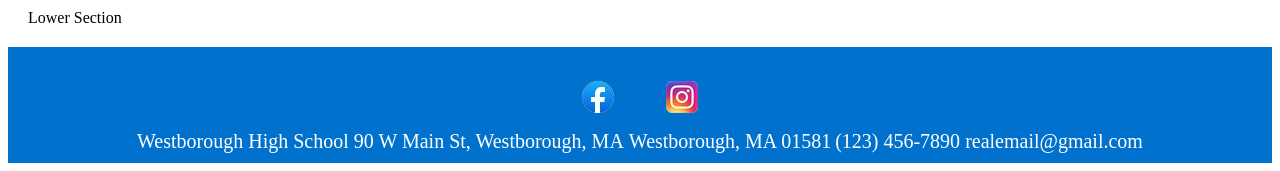
==== commit ef88a1c4: "made a couple changes" ====
--- a/Index.html
+++ b/Index.html
@@ -8,7 +8,7 @@
   <link rel="stylesheet" href="styles.css">
   <link rel="stylesheet"
     href="https://fonts.googleapis.com/css2?family=Material+Symbols+Rounded:opsz,wght,FILL,GRAD@20..48,100..700,0..1,-50..200">
-  <script src="script.js" defer></script>
+    <script src="script.js" defer></script>
 </head>
 
 <body>
@@ -38,21 +38,29 @@
       </ul>
     </nav>
   </header>
-  <div class="heroImageHomePage">
+  <div class="heroImageHomePage" id="index">
     <div class="header">
       <h1 class="header">Westborough DECA</h1>
-      <h2 class="missionStatement">Training the Future Leader and Entrepreneurs of the World</h2>
+      <h2 class="missionStatement">Training the Future Leaders and Entrepreneurs of the World</h2>
     </div>
   </div>
   <div class="page-name">
-    <h1>Westborough DECA</h1>
+    <h1>Home</h1>
   </div>
-  <div class="wrapper">
-    <div class="container-calendar">
-        <iframe class="mainCalander" src="https://calendar.google.com/calendar/embed?src=c_a5cb8c85898e434a1dacc4f3ab550335d8e99159495d2afd720653013e7f6389%40group.calendar.google.com&ctz=America%2FNew_York" style="border: 0" width="800" height="600" frameborder="0" scrolling="no"></iframe>
-      </div>
-    </div>
-  </section>
+  <div><h2 class="subTitle">What is DECA?</h2></div>
+  <div><p>DECA is an international academic non-profi torganization that offers programs for high school and college students in order to prepares students for careers in marketing, finance, hospitality, and management. They use several ways to accomplish this goal which include but aren't limited to: Competitive events, School-based enterprises, Educational conferences, Industry partnerships, etc. The most common activity that students participate in is the competitive events which are divided into 3 different levels: Local, Regional, and International. Students choose thair category then compete  by one or more of these ways: online testing, in person role plays, team decision making events and business/manual plan events.</p></div>
+  <div #calenderTitle>
+    <h2 class="subTitle">Future Events</h2>
+  </div>
+  <div class="container-calendar">
+      <iframe class="mainCalander" src="https://calendar.google.com/calendar/embed?src=c_a5cb8c85898e434a1dacc4f3ab550335d8e99159495d2afd720653013e7f6389%40group.calendar.google.com&ctz=America%2FNew_York" style="border: 0" width="800" height="600" frameborder="0" scrolling="no"></iframe>
+  </div>
+  <div class="stats-panel">
+    <button class="stats">93 Members</button>
+    <button class="stats">23 Trophies</button>
+    <button class="stats">56 Medals</button>
+    <button id = "yearsAsATeam" class="stats"><script>document.write(getYearsAsATeam())</script></button>
+  </div>
   <section>Lower Section</section>
   <footer>
     <ul class="socialIcons">
--- a/styles.css
+++ b/styles.css
@@ -1,6 +1,6 @@
 @import url('https://fonts.googleapis.com/css2?family=Poppins:wght@400;500;600&display=swap');
 
-/* Calender CSS*/
+/* Calender CSS */
 .container-calendar {
   padding: 15px;
   max-width: 900px;
@@ -11,9 +11,44 @@
   justify-content: space-between;
 }
 
-/* Yet to be labeled CSS*/
-div.heroImageHomePage {
-  background-image: url(images/heroImages/heroImage1.png);
+
+/* Stats CSS */
+.curved-text {
+  position:relative;
+  display:inline-block;
+  margin:0 auto;
+  font-size:32px;
+ }
+ div.stats-panel {
+  padding: 20px;
+  text-align: center;
+ }
+ button.stats {
+  background-color: blue;
+  color: white;
+  width: 100px;
+  height: 40px;
+  margin: auto;
+  border-radius: 50%;
+}
+
+button.stats:hover {
+  background-color: blue;
+}
+ 
+/* Yet to be labeled CSS */
+#index {
+  background-image: url(images/heroImages/heroImageIndex.png);
+  background-repeat: no-repeat;
+  background-size: 100%;
+  padding: 20px;
+  height: 400px;
+  text-align: center;
+  color: #0073C0;
+}
+
+#fundraising {
+  background-image: url(images/heroImages/heroImageFundraising.png);
   background-repeat: no-repeat;
   background-size: 100%;
   padding: 20px;
@@ -182,4 +217,15 @@
 h2.missionStatement {
   font-size: 300%;
   color: #0072ce;
+}
+
+h2.subTitle {
+  text-align: center;
+  color: black;
+}
+
+p {
+  padding: 20px;
+  text-align: center;
+  color: black;
 }
